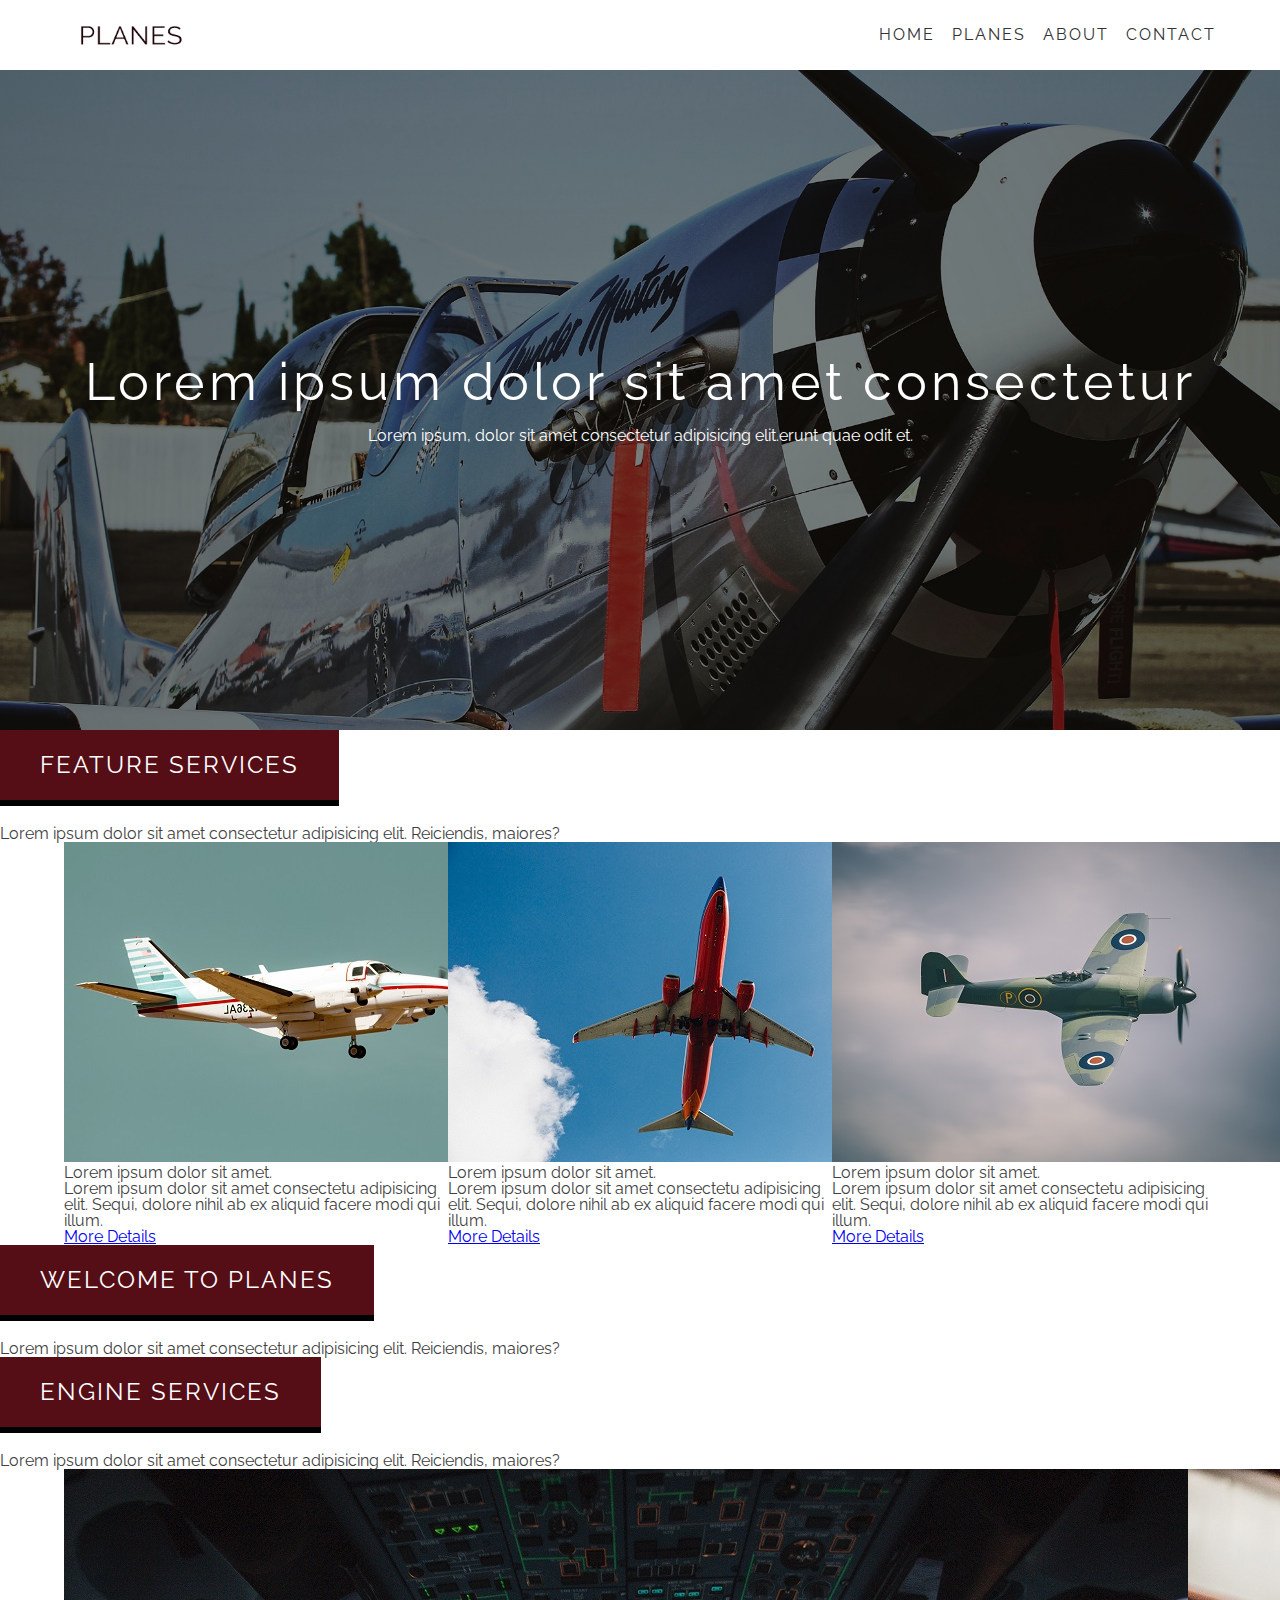
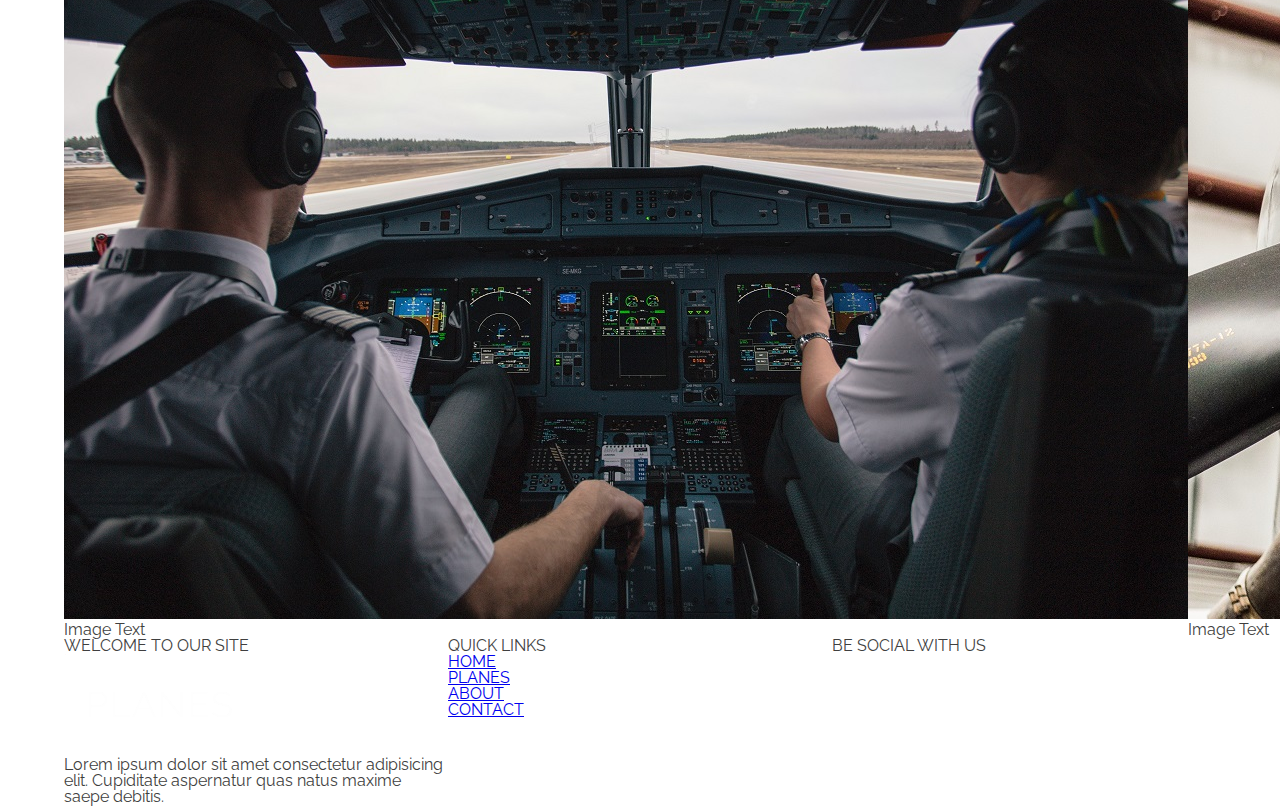
==== index.html @ a80ddbe4 "First Commit" ====
<!DOCTYPE html>
<html lang="en">
  <head>
    <meta charset="UTF-8" />
    <meta
      name="description"
      content="Ninjas Planes Project code along with Arin SW"
    />
    <meta name="author" content="Ninjas" />
    <meta name="keyword" content="HTML, CSS" />
    <meta http-equiv="X-UA-Compatible" content="IE=edge" />
    <meta name="viewport" content="width=device-width, initial-scale=1.0" />
    <title>Planes - Home</title>

    <link rel="stylesheet" href="css/reset.css" />
    <link rel="stylesheet" href="css/main.css" />
  </head>
  <body>
    <header>
      <div class="container">
        <div class="logo">
          <a href="index.html"><img src="img/logo.png" alt="" /></a>
        </div>
        <div class="menu">
          <ul>
            <li><a href="index.html">HOME</a></li>
            <li><a href="planes.html">PLANES</a></li>
            <li><a href="about.html">ABOUT</a></li>
            <li><a href="contact.html">CONTACT</a></li>
          </ul>
        </div>
      </div>
    </header>

    <!-- MAIN SECTION -->

    <section id="mainSlider" class="slider">
      <div id="mainCaption" class="caption">
        <h1>Lorem ipsum dolor sit amet consectetur</h1>
        <p>
          Lorem ipsum, dolor sit amet consectetur adipisicing elit.erunt quae
          odit et.
        </p>
      </div>
    </section>

    <!-- FEATURES SECTION -->

    <section id="features" class="sectionArea">
      <div class="featuresTop">
        <h2 class="sectionHeader">FEATURE SERVICES</h2>
        <p>
          Lorem ipsum dolor sit amet consectetur adipisicing elit. Reiciendis,
          maiores?
        </p>
      </div>
      <div class="featuresBody">
        <div class="container">
          <div class="col3">
            <div class="item">
              <div class="zoom">
                <img src="img/plane1.jpg" alt="" />
              </div>
              <div class="itemText">
                <h3>Lorem ipsum dolor sit amet.</h3>
                <p>
                  Lorem ipsum dolor sit amet consectetu adipisicing elit. Sequi,
                  dolore nihil ab ex aliquid facere modi qui illum.
                </p>
                <a href="#" class="btnCetails">More Details</a>
              </div>
            </div>
          </div>
          <div class="col3">
            <div class="item">
              <div class="zoom">
                <img src="img/plane2.jpg" alt="" />
              </div>
              <div class="itemText">
                <h3>Lorem ipsum dolor sit amet.</h3>
                <p>
                  Lorem ipsum dolor sit amet consectetu adipisicing elit. Sequi,
                  dolore nihil ab ex aliquid facere modi qui illum.
                </p>
                <a href="#" class="btnCetails">More Details</a>
              </div>
            </div>
          </div>
          <div class="col3">
            <div class="item">
              <div class="zoom">
                <img src="img/plane3.jpg" alt="" />
              </div>
              <div class="itemText">
                <h3>Lorem ipsum dolor sit amet.</h3>
                <p>
                  Lorem ipsum dolor sit amet consectetu adipisicing elit. Sequi,
                  dolore nihil ab ex aliquid facere modi qui illum.
                </p>
                <a href="#" class="btnCetails">More Details</a>
              </div>
            </div>
          </div>
        </div>
      </div>
    </section>

    <!-- PARALLEX SECTION -->

    <section id="parallex" class="sectionArea">
      <div class="parallaxTop">
        <h2 class="sectionHeader">WELCOME TO PLANES</h2>
        <p>
          Lorem ipsum dolor sit amet consectetur adipisicing elit. Reiciendis,
          maiores?
        </p>
      </div>
    </section>

    <!-- ENGINE SECTION -->

    <section id="engine" class="sectionArea">
      <div class="engineTop">
        <h2 class="sectionHeader">ENGINE SERVICES</h2>
        <p>
          Lorem ipsum dolor sit amet consectetur adipisicing elit. Reiciendis,
          maiores?
        </p>
      </div>
      <div class="engineBody">
        <div class="container">
          <div class="col2">
            <div class="engineContainer">
              <img src="img/engine1.jpg" class="imageOver" />
              <div class="engineOverlay">
                <div class="engineText">Image Text</div>
              </div>
            </div>
          </div>
          <div class="col2">
            <div class="engineContainer">
              <img src="img/engine2.jpg" class="imageOver" />
              <div class="engineOverlay">
                <div class="engineText">Image Text</div>
              </div>
            </div>
          </div>
        </div>
      </div>
    </section>

    <!-- FOOTER SECTION -->

    <footer class="sectionArea">
      <div class="container">
        <div class="col3">
          <div class="footerItem">
            <h3>WELCOME TO OUR SITE</h3>
            <a href="index.html"><img src="img/logo2.png" alt="" /></a>
            <p>
              Lorem ipsum dolor sit amet consectetur adipisicing elit.
              Cupiditate aspernatur quas natus maxime saepe debitis.
            </p>
          </div>
        </div>
        <div class="col3">
          <div class="footerItem">
            <h3>QUICK LINKS</h3>
            <ul class="footerLinks">
              <li><a href="index.html">HOME</a></li>
              <li><a href="plane.html">PLANES</a></li>
              <li><a href="about.html">ABOUT</a></li>
              <li><a href="contact.html">CONTACT</a></li>
            </ul>
          </div>
        </div>
        <div class="col3">
          <div class="footerItem">
            <h3>BE SOCIAL WITH US</h3>
            <ul class="socialLinks">
              <li>
                <a href="#"><i class="fa fa-twitter"></i></a>
              </li>
              <li>
                <a href="#"><i class="fa fa-facebook"></i></a>
              </li>
              <li>
                <a href="#"><i class="fa fa-linkedin"></i></a>
              </li>
            </ul>
          </div>
        </div>
      </div>
    </footer>
  </body>
</html>
---- css/main.css ----
/* GENERAL SETTINGS */

@font-face {
  font-family: "Raleway";
  src: url("../fonts/Raleway-Regular.ttf");
}

body {
  background-color: #fff;
  color: #3f3f3f;
  font: 14px / 28px;
  font-family: "Raleway", arial;
}

h1 {
  font-size: 52px;
  letter-spacing: 4px;
  margin-bottom: 20px;
}
.sectionHeader {
  background: #550d16;
  border-bottom: 6px solid #000;
  height: 60px;
  color: white;
  display: inline-block;
  line-height: 60px;
  font-size: 24px;
  padding: 5px 40px;
  letter-spacing: 2px;
  margin-bottom: 20px;
}

/* GRID SETTINGS */

.container {
  width: 90%;
  margin: 0 auto;
  display: flex;
}
.featuresBody .container {
  justify-content: space-between;
}
.col3 {
  flex-grow: 1;
  width: 33.33%;
}

/* HOME SETTINGS */

header .logo {
  margin-right: auto;
}

header .logo img {
  display: block;
  height: 70px;
}

.menu li {
  float: left;
}

.menu li a {
  padding: 27px 17px;
  display: block;
  text-decoration: none;
  letter-spacing: 2px;
  color: #333;
  transition: all 0.5s ease;
}
.menu li a:last-child {
  padding-right: 0;
}
.menu li:hover a {
  background-color: #500d16;
  color: white;
}

/* MAIN SECTION*/

#mainSlider {
  height: 660px;
  background: url("../img/mainHome.jpg") center center no-repeat;
  background-size: cover;
}

.slider {
  width: 100%;
}

#mainCaption {
  height: 660px;
  background: rgba(0, 0, 0, 0.5);
}

.caption {
  display: flex;
  flex-direction: column;
  align-items: center;
  justify-content: center;
  color: white;
}
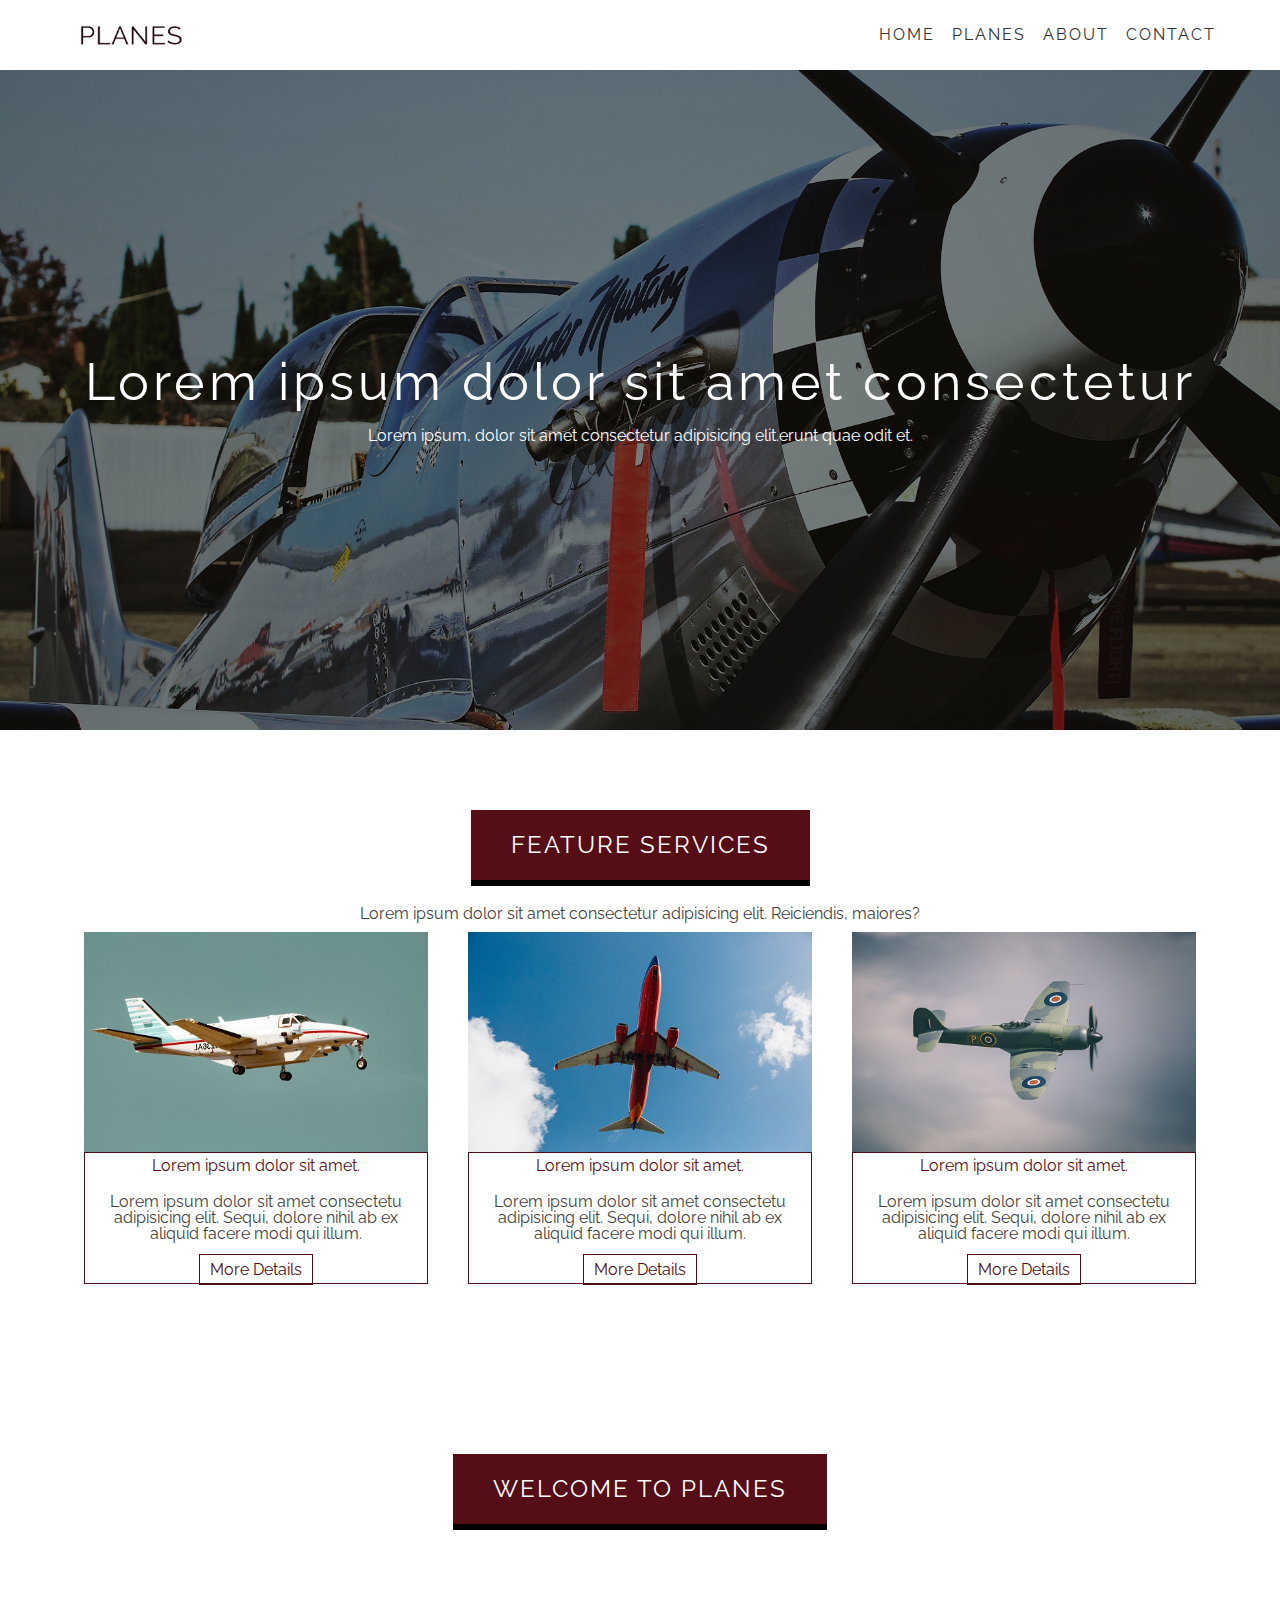
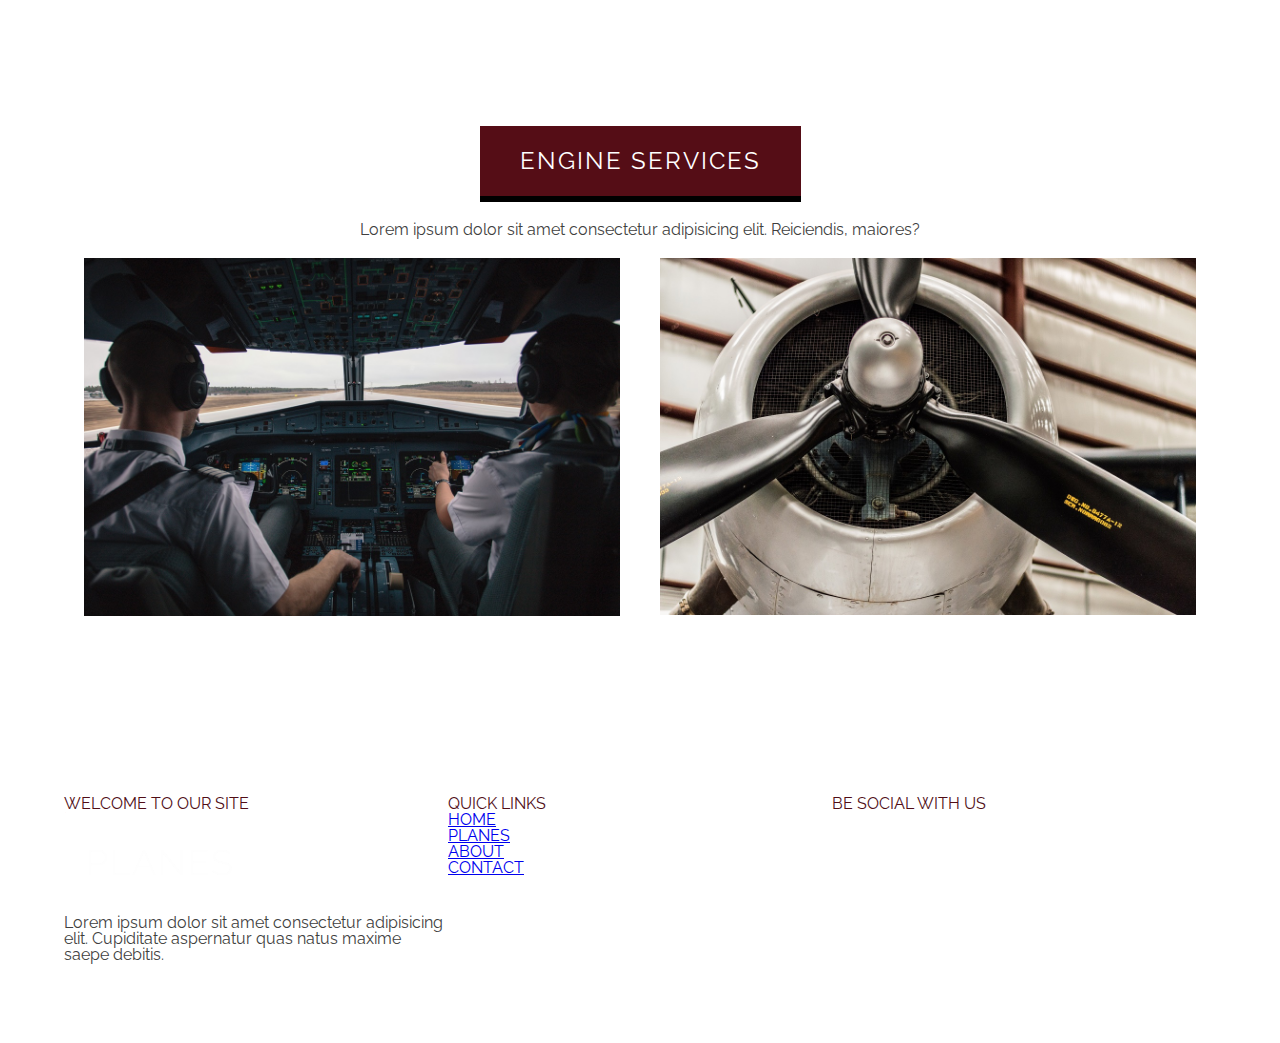
==== commit d9ca917e: "Update css" ====
--- a/index.html
+++ b/index.html
@@ -67,7 +67,7 @@
                   Lorem ipsum dolor sit amet consectetu adipisicing elit. Sequi,
                   dolore nihil ab ex aliquid facere modi qui illum.
                 </p>
-                <a href="#" class="btnCetails">More Details</a>
+                <a href="#" class="btnDetails">More Details</a>
               </div>
             </div>
           </div>
@@ -82,7 +82,7 @@
                   Lorem ipsum dolor sit amet consectetu adipisicing elit. Sequi,
                   dolore nihil ab ex aliquid facere modi qui illum.
                 </p>
-                <a href="#" class="btnCetails">More Details</a>
+                <a href="#" class="btnDetails">More Details</a>
               </div>
             </div>
           </div>
@@ -97,7 +97,7 @@
                   Lorem ipsum dolor sit amet consectetu adipisicing elit. Sequi,
                   dolore nihil ab ex aliquid facere modi qui illum.
                 </p>
-                <a href="#" class="btnCetails">More Details</a>
+                <a href="#" class="btnDetails">More Details</a>
               </div>
             </div>
           </div>
@@ -107,7 +107,7 @@
 
     <!-- PARALLEX SECTION -->
 
-    <section id="parallex" class="sectionArea">
+    <section id="parallax" class="sectionArea">
       <div class="parallaxTop">
         <h2 class="sectionHeader">WELCOME TO PLANES</h2>
         <p>
@@ -140,7 +140,7 @@
           <div class="col2">
             <div class="engineContainer">
               <img src="img/engine2.jpg" class="imageOver" />
-              <div class="engineOverlay">
+              <div class="engineOverlay2">
                 <div class="engineText">Image Text</div>
               </div>
             </div>
--- a/css/main.css
+++ b/css/main.css
@@ -29,6 +29,14 @@
   letter-spacing: 2px;
   margin-bottom: 20px;
 }
+h3 {
+  font-size: 16px;
+  color: #500d16;
+  transition: all 0.5s ease;
+}
+.sectionArea {
+  padding: 80px 0;
+}
 
 /* GRID SETTINGS */
 
@@ -43,6 +51,14 @@
 .col3 {
   flex-grow: 1;
   width: 33.33%;
+}
+.engineBody .container {
+  justify-content: space-between;
+}
+.col2 {
+  flex-grow: 1;
+  width: 50%;
+  padding: 20px;
 }
 
 /* HOME SETTINGS */
@@ -100,3 +116,131 @@
   justify-content: center;
   color: white;
 }
+
+.featuresTop {
+  text-align: center;
+}
+.item {
+  padding: 10px 20px;
+}
+
+.zoom {
+  position: relative;
+  overflow: hidden;
+  display: inline-block;
+  width: 100%;
+  vertical-align: top;
+}
+
+.zoom img {
+  display: block;
+  width: 100%;
+  height: auto;
+  transition: all 0.5 ease;
+}
+
+.item .itemText {
+  text-align: center;
+  padding: 5px;
+  border: 1px solid #500d16;
+}
+
+.item:hover .zoom img {
+  transform: scale(1.25);
+}
+
+.item:hover h3 {
+  color: #fff;
+}
+
+.item:hover .itemText {
+  background: #550d16;
+  color: #fff;
+  transition: all 0.5s ease;
+}
+
+.btnDetails {
+  color: #500d16;
+  text-decoration: none;
+  padding: 5px 10px;
+  border: 1px solid #500d16;
+  transition: all 0.5s ease;
+}
+.item:hover .btnDetails {
+  color: #fff;
+  border: 1px solid #fff;
+}
+
+.itemText p {
+  margin: 20px 0;
+}
+
+#parallax {
+  background: linear-gradient(rgba(0, 0, 0, 0.7), rgba(0, 0, 0, 0.7)),
+    url("../stock/owen-lystrup-Ptiuk03U318-unsplash.jpg");
+  background-attachment: fixed;
+  background-size: cover;
+  background-position: center;
+  text-align: center;
+}
+
+#parallax p {
+  color: #fff;
+}
+
+.engineTop {
+  text-align: center;
+}
+
+.engineContainer {
+  position: relative;
+  width: 100%;
+}
+.imageOver {
+  display: block;
+  width: 100%;
+  height: auto;
+}
+
+.engineOverlay {
+  position: absolute;
+  bottom: 0;
+  left: 0;
+  right: 0;
+  background-color: rgba(80, 13, 22, 0.7);
+  overflow: hidden;
+  width: 0;
+  height: 100%;
+  transition: 0.5s ease;
+}
+
+.engineContainer:hover .engineOverlay {
+  width: 100%;
+}
+
+.engineText {
+  white-space: nowrap;
+  color: #fff;
+  font-size: 20px;
+  position: absolute;
+  top: 50%;
+  left: 50%;
+  transform: translate(-50%, -50%);
+}
+
+.engineOverlay2 {
+  position: absolute;
+  bottom: 0;
+  left: 100%;
+  right: 0;
+  background-color: rgba(80, 13, 22, 0.7);
+  overflow: hidden;
+  width: 0;
+  height: 100%;
+  transition: 0.5s ease;
+}
+
+.engineContainer:hover .engineOverlay2 {
+  width: 100%;
+  left: 0;
+}
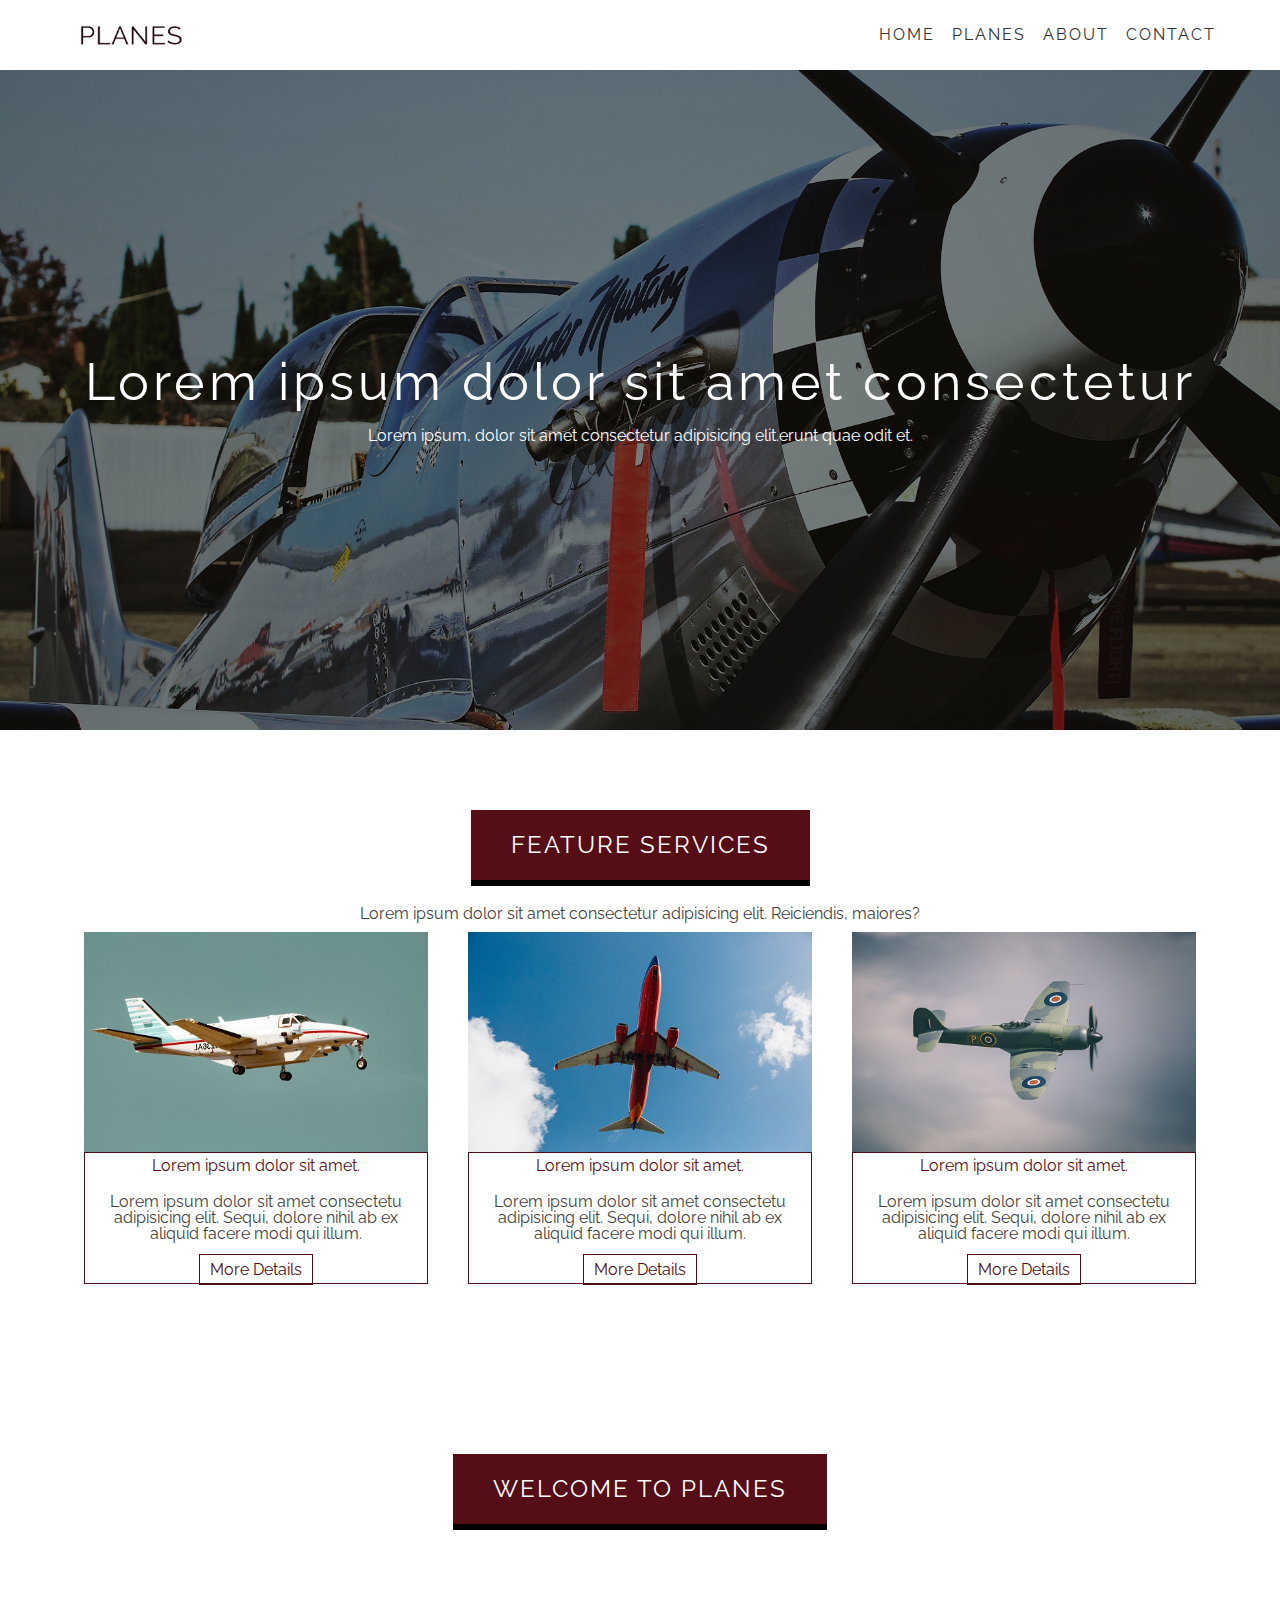
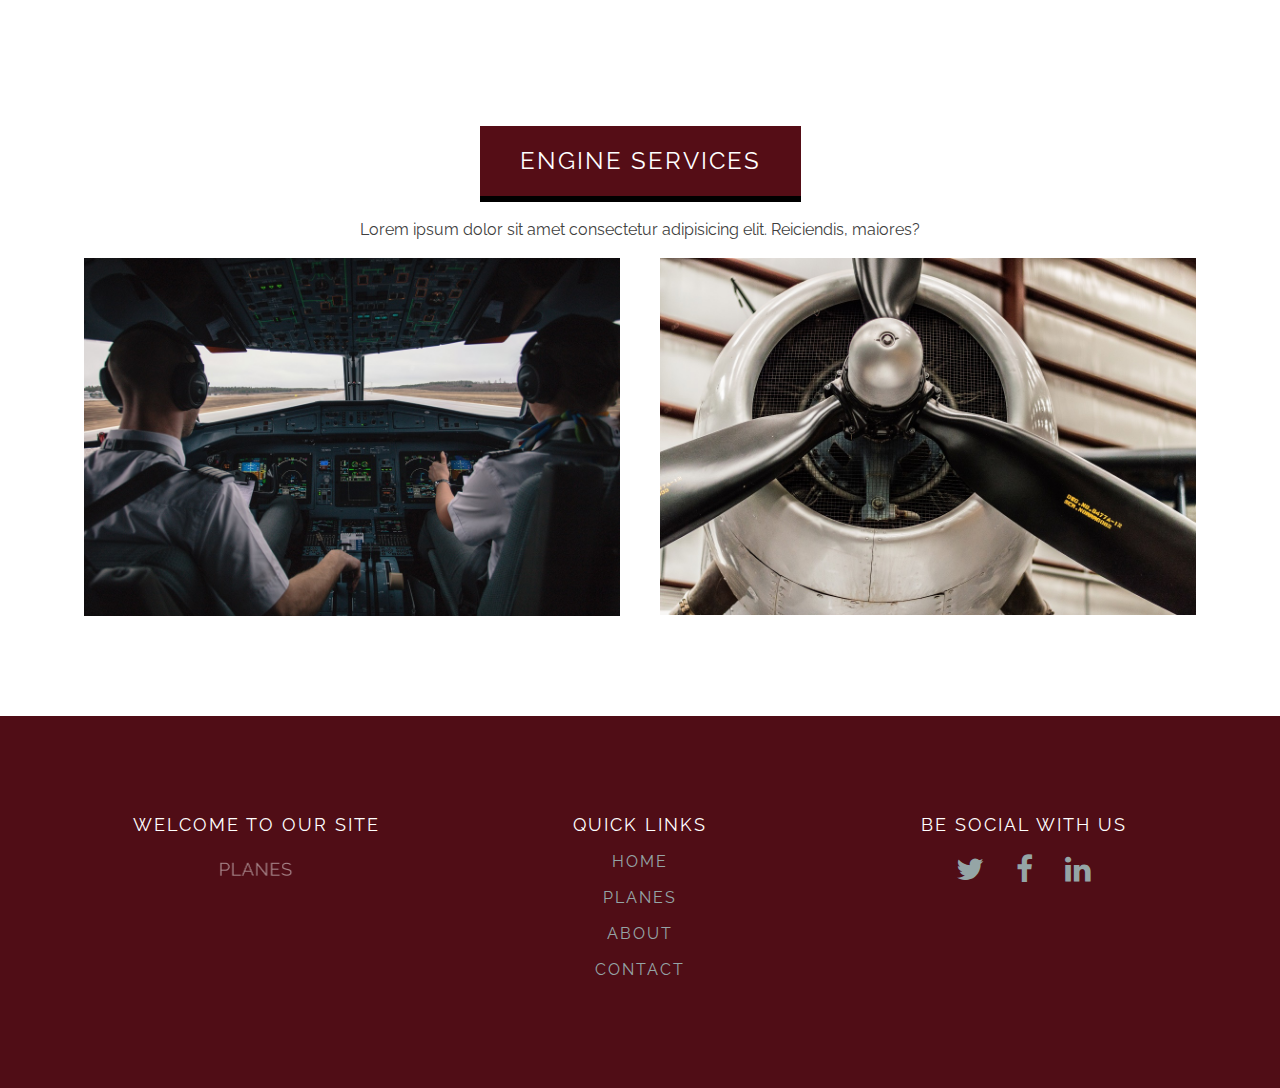
==== commit b07ee1cc: "Change style" ====
--- a/index.html
+++ b/index.html
@@ -11,6 +11,10 @@
     <meta http-equiv="X-UA-Compatible" content="IE=edge" />
     <meta name="viewport" content="width=device-width, initial-scale=1.0" />
     <title>Planes - Home</title>
+    <link
+      rel="stylesheet"
+      href="https://stackpath.bootstrapcdn.com/font-awesome/4.7.0/css/font-awesome.min.css"
+    />
 
     <link rel="stylesheet" href="css/reset.css" />
     <link rel="stylesheet" href="css/main.css" />
--- a/css/main.css
+++ b/css/main.css
@@ -244,3 +244,60 @@
   width: 100%;
   left: 0;
 }
+
+footer {
+  background: #500d16;
+  text-align: center;
+}
+
+.footerItem {
+  padding: 20px;
+}
+
+.footerItem img {
+  height: 50px;
+  opacity: 0.5;
+}
+
+footer h3 {
+  color: #fff;
+  font-size: 18px;
+  letter-spacing: 2px;
+  margin-bottom: 10px;
+}
+
+footer .fa {
+  font-size: 30px;
+  color: #95a5a6;
+  line-height: 50px;
+  transition: 0.3s ease;
+}
+footer .fa:hover {
+  color: #fff;
+}
+
+footer p {
+  color: #500d16;
+  line-height: 20px;
+}
+
+.footerLinks a {
+  text-decoration: none;
+  color: #95a5a6;
+  letter-spacing: 2px;
+  transition: 0.3s ease;
+}
+
+.footerLinks a:hover {
+  color: #fff;
+  text-decoration: underline;
+}
+.footerLinks li {
+  padding: 10px;
+}
+
+.socialLinks li {
+  display: inline-block;
+  width: 50px;
+  height: 50px;
+}
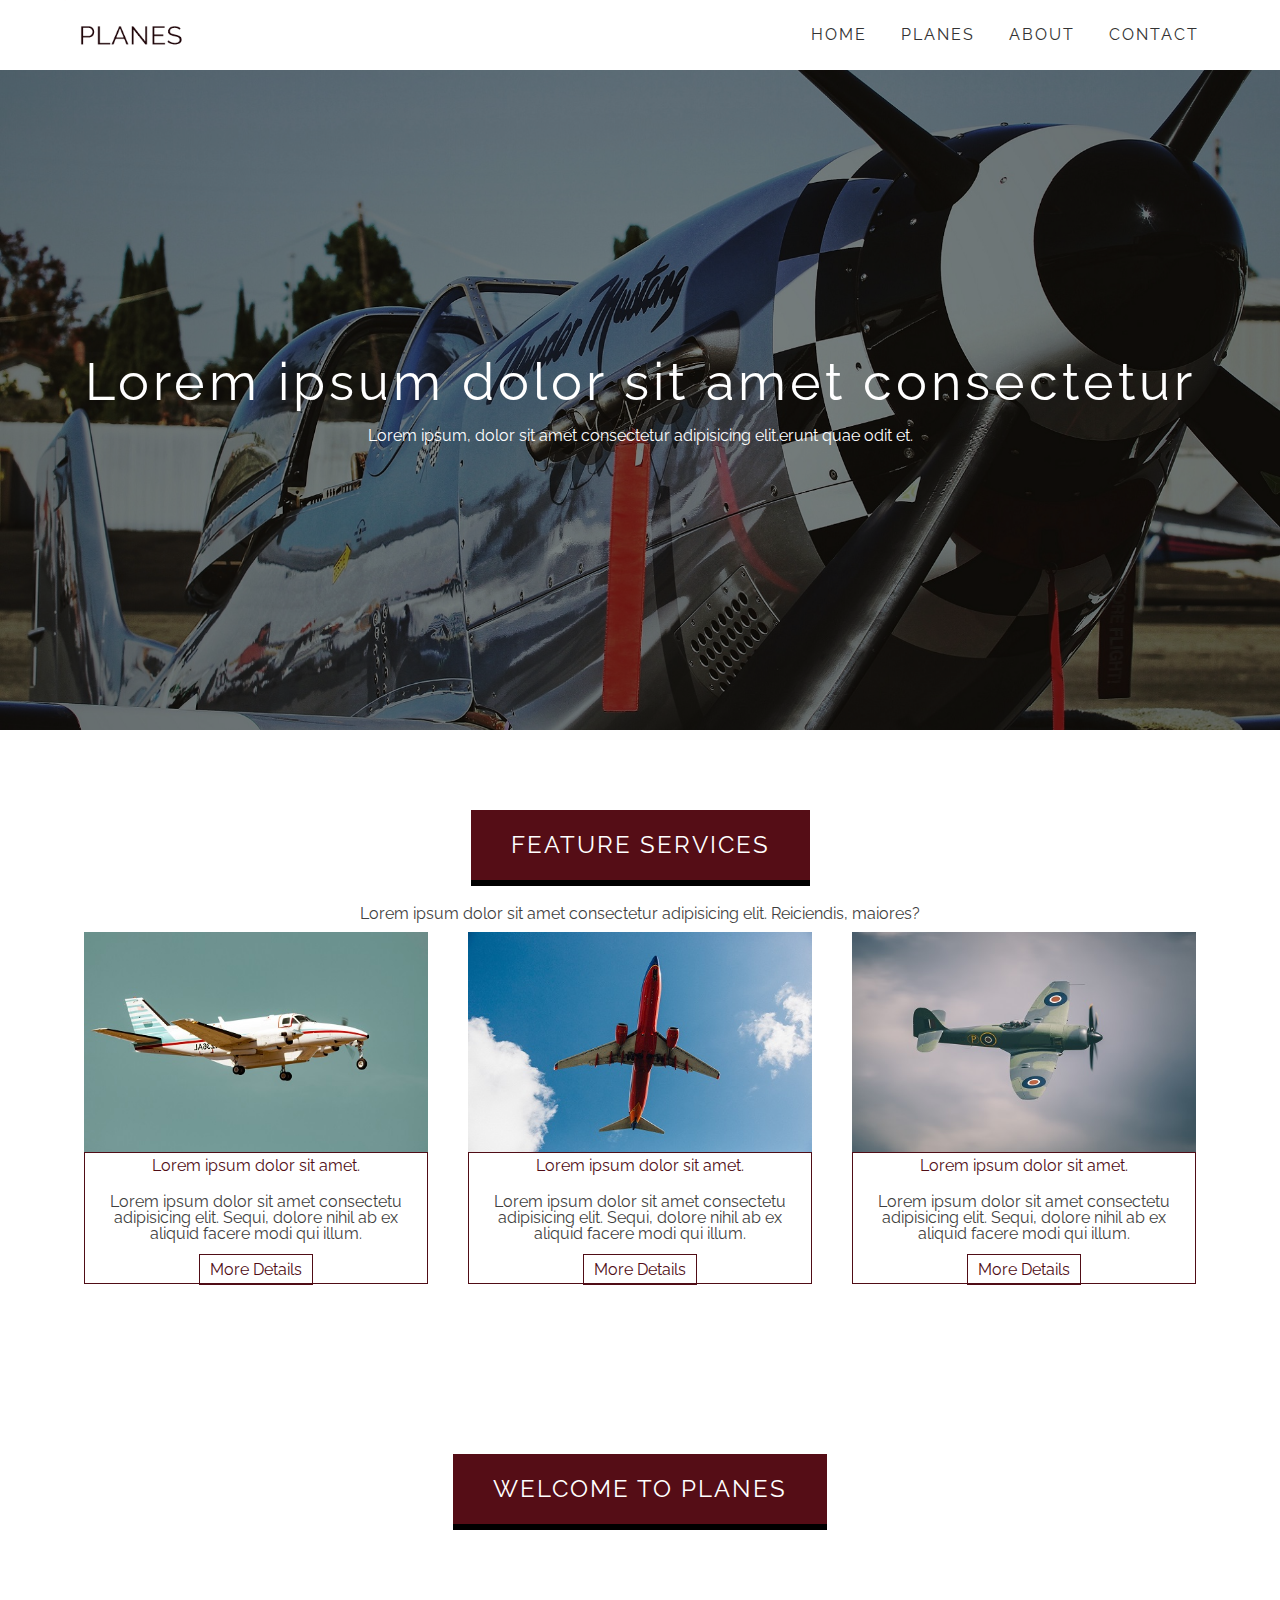
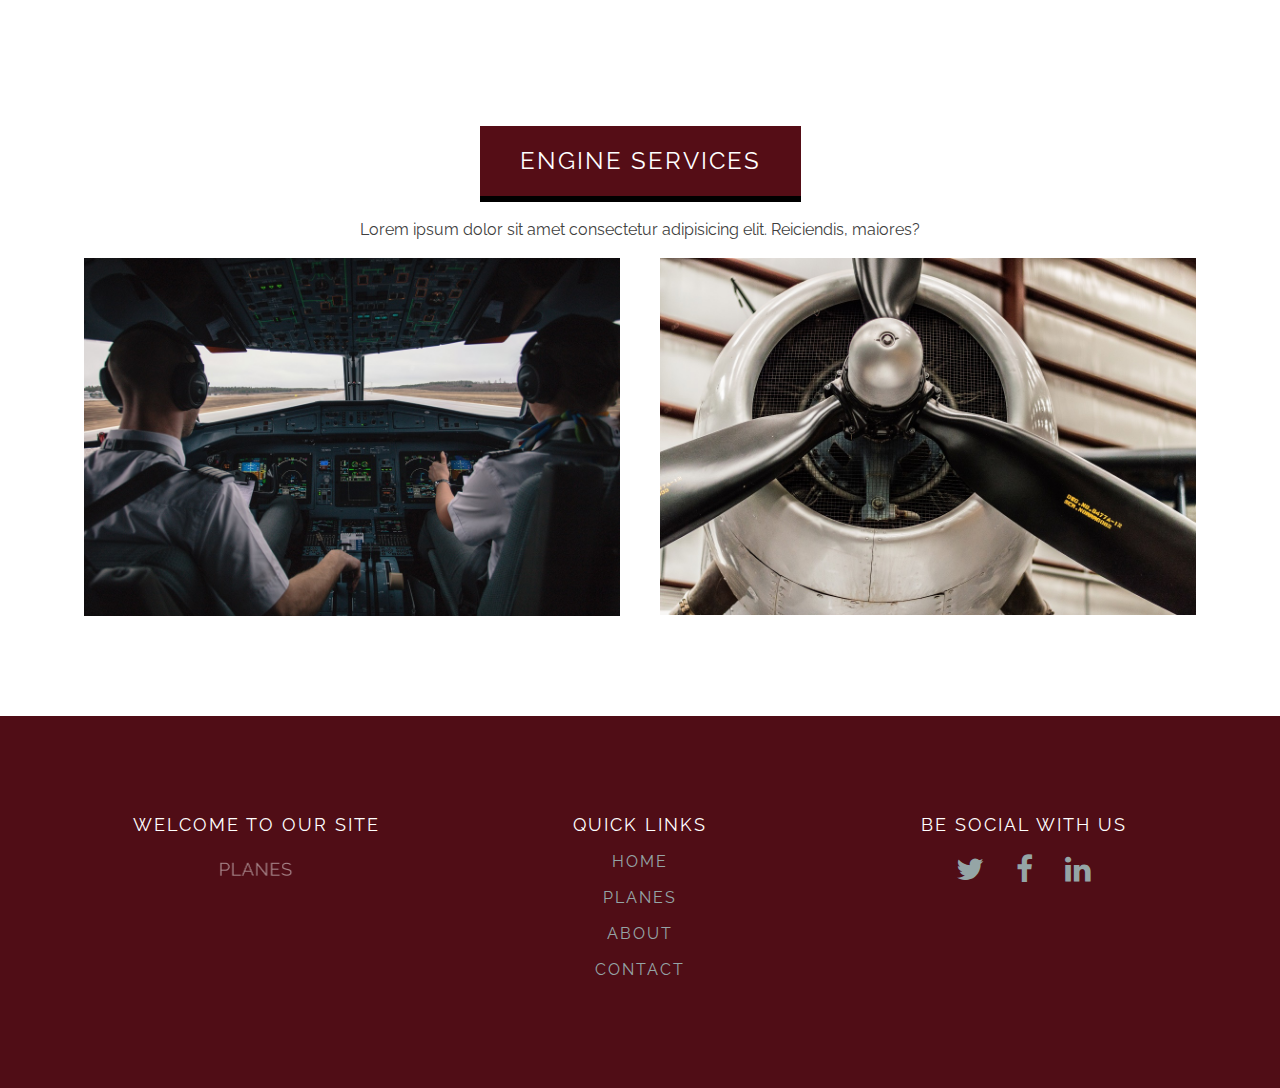
==== commit 6ef49459: "Add planes page" ====
--- a/index.html
+++ b/index.html
@@ -10,7 +10,7 @@
     <meta name="keyword" content="HTML, CSS" />
     <meta http-equiv="X-UA-Compatible" content="IE=edge" />
     <meta name="viewport" content="width=device-width, initial-scale=1.0" />
-    <title>Planes - Home</title>
+    <title>Planes- Home</title>
     <link
       rel="stylesheet"
       href="https://stackpath.bootstrapcdn.com/font-awesome/4.7.0/css/font-awesome.min.css"
--- a/css/main.css
+++ b/css/main.css
@@ -84,9 +84,7 @@
   color: #333;
   transition: all 0.5s ease;
 }
-.menu li a:last-child {
-  padding-right: 0;
-}
+
 .menu li:hover a {
   background-color: #500d16;
   color: white;
@@ -301,3 +299,125 @@
   width: 50px;
   height: 50px;
 }
+
+/* PLANES SECTION */
+
+#carsSlider {
+  height: 250px;
+  background: url("../stock/miguel-a-amutio-Bi2myp_K4y4-unsplash.jpg") center
+    center no-repeat;
+  background-size: cover;
+}
+
+.slider {
+  width: 100%;
+}
+
+#carsCaption {
+  height: 250px;
+  background: rgba(0, 0, 0, 0.6);
+}
+
+#inspect {
+  background-color: #f5f5f5;
+}
+.inspectTop {
+  text-align: center;
+}
+.inspectBody .col2 {
+  display: flex;
+}
+
+.inspectImage {
+  width: 40%;
+}
+
+.inspectImage img {
+  width: 100%;
+  height: auto;
+}
+
+.inspectText {
+  width: 60%;
+  padding-left: 10px;
+}
+.date {
+  color: #333;
+  font-size: 12px;
+  font-style: italic;
+}
+h4 {
+  color: #500d16;
+  font-size: 14px;
+  font-weight: bold;
+}
+
+.inspectText a {
+  float: right;
+  text-decoration: none;
+  color: #500d16;
+}
+.inspectText a:hover {
+  text-decoration: underline;
+}
+.projectXTop {
+  text-align: center;
+}
+
+#projectX .containerFluid {
+  height: 500px;
+  background: url("../stock/owen-lystrup-Ptiuk03U318-unsplash.jpg") center
+    center no-repeat;
+  background-size: cover;
+}
+
+.captionPX {
+  display: flex;
+  background: rgba(0, 0, 0, 0.4);
+  width: 100%;
+  height: 100%;
+}
+.projectXInfo {
+  position: relative;
+  top: 50%;
+  left: 50%;
+  margin-left: 5%;
+  padding-right: 5%;
+  transform: translate(-50%, -50%);
+}
+.projectXTitle {
+  font-size: 24px;
+  letter-spacing: 2px;
+  margin-bottom: 20px;
+}
+
+.projectXBTN {
+  background-color: #500d16;
+  cursor: pointer;
+  color: #fff;
+  padding: 20px 40px;
+  border: none;
+  margin-top: 20px;
+  transition: all 0.5s ease;
+}
+
+.projectXBTN:hover {
+  background-color: #fff;
+  color: #500d16;
+}
+
+.ProjectXText {
+  color: #fff;
+}
+.projectXHighlight {
+  display: inline-block;
+  background-color: #500d16;
+  padding: 30px;
+}
+
+.containerFluid .col2 {
+  padding: 0;
+}
+.projectXDetail li {
+  color: #fff;
+}
